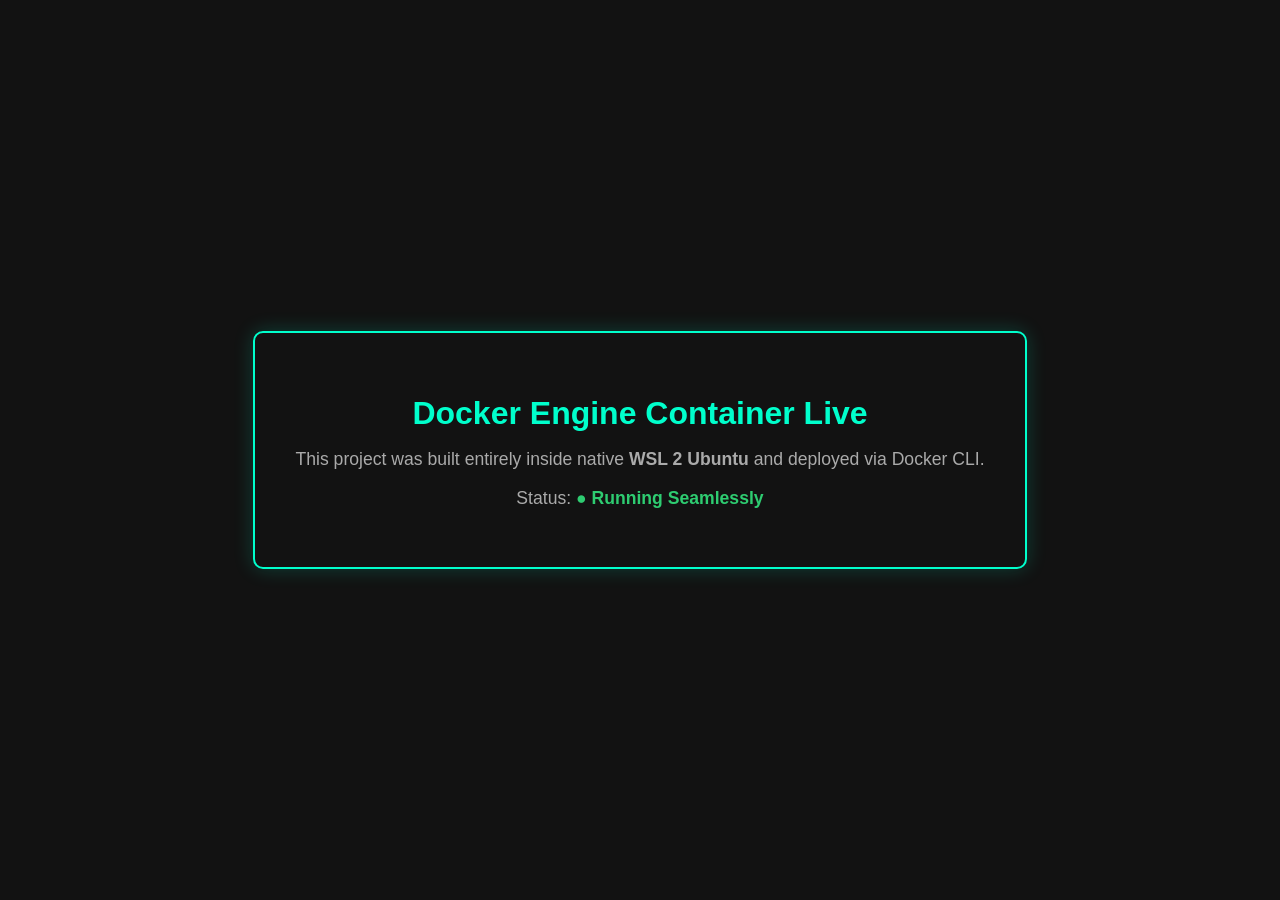
==== index.html @ c731d4fa "feat: add custom nginx configuration and index landing page" ====
<!DOCTYPE html>
<html lang="en">
<head>
    <meta charset="UTF-8">
    <meta name="viewport" content="width=device-width, initial-scale=1.0">
    <title>Base Docker Web Project</title>
    <style>
        body {
            background-color: #121212;
            color: #ffffff;
            font-family: 'Segoe UI', Tahoma, Geneva, Verdana, sans-serif;
            display: flex;
            justify-content: center;
            align-items: center;
            height: 100vh;
            margin: 0;
        }
        .container {
            text-align: center;
            border: 2px solid #00ffcc;
            padding: 40px;
            border-radius: 10px;
            box-shadow: 0 0 20px rgba(0, 255, 204, 0.2);
        }
        h1 { color: #00ffcc; margin-bottom: 10px; }
        p { color: #aaaaaa; font-size: 1.1rem; }
        .status { color: #2ecc71; font-weight: bold; }
    </style>
</head>
<body>
    <div class="container">
        <h1>Docker Engine Container Live</h1>
        <p>This project was built entirely inside native <strong>WSL 2 Ubuntu</strong> and deployed via Docker CLI.</p>
        <p>Status: <span class="status">● Running Seamlessly</span></p>
    </div>
</body>
</html>
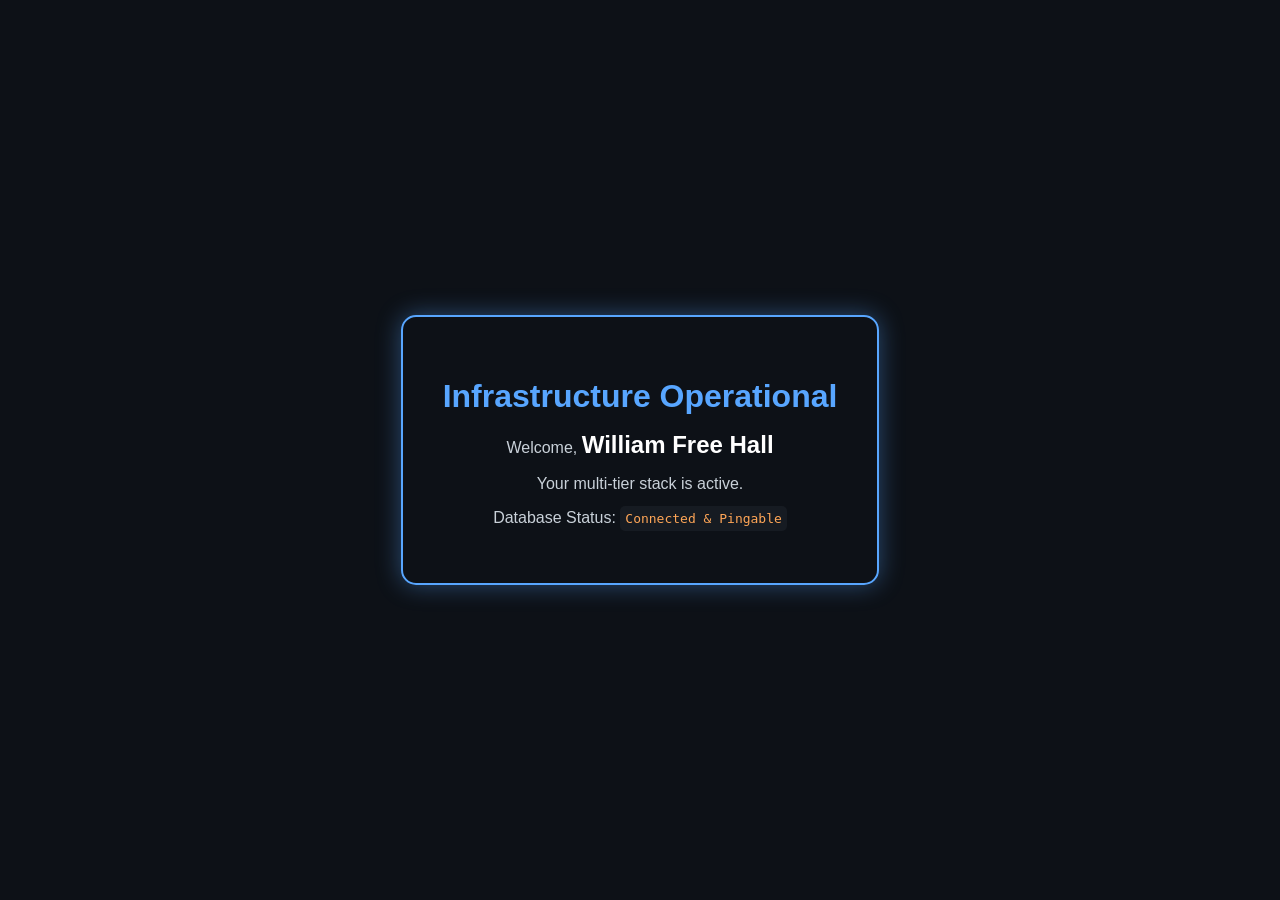
==== commit 966b7ff7: "Update project and documentation: 2026-05-20 13:52:27" ====
--- a/index.html
+++ b/index.html
@@ -2,36 +2,37 @@
 <html lang="en">
 <head>
     <meta charset="UTF-8">
-    <meta name="viewport" content="width=device-width, initial-scale=1.0">
-    <title>Base Docker Web Project</title>
+    <title>William Free Hall's Dashboard</title>
     <style>
         body {
-            background-color: #121212;
-            color: #ffffff;
-            font-family: 'Segoe UI', Tahoma, Geneva, Verdana, sans-serif;
+            background-color: #0d1117;
+            color: #c9d1d9;
+            font-family: 'Segoe UI', sans-serif;
             display: flex;
+            flex-direction: column;
+            align-items: center;
             justify-content: center;
-            align-items: center;
             height: 100vh;
             margin: 0;
         }
         .container {
+            border: 2px solid #58a6ff;
+            padding: 40px;
+            border-radius: 15px;
+            box-shadow: 0 0 25px rgba(88, 166, 255, 0.4);
             text-align: center;
-            border: 2px solid #00ffcc;
-            padding: 40px;
-            border-radius: 10px;
-            box-shadow: 0 0 20px rgba(0, 255, 204, 0.2);
         }
-        h1 { color: #00ffcc; margin-bottom: 10px; }
-        p { color: #aaaaaa; font-size: 1.1rem; }
-        .status { color: #2ecc71; font-weight: bold; }
+        h1 { color: #58a6ff; margin-bottom: 10px; }
+        .name { color: #ffffff; font-weight: bold; font-size: 1.5em; }
+        code { background: #161b22; padding: 5px; border-radius: 5px; color: #ffa657; }
     </style>
 </head>
 <body>
     <div class="container">
-        <h1>Docker Engine Container Live</h1>
-        <p>This project was built entirely inside native <strong>WSL 2 Ubuntu</strong> and deployed via Docker CLI.</p>
-        <p>Status: <span class="status">● Running Seamlessly</span></p>
+        <h1>Infrastructure Operational</h1>
+        <p>Welcome, <span class="name">William Free Hall</span></p>
+        <p>Your multi-tier stack is active.</p>
+        <p>Database Status: <code>Connected & Pingable</code></p>
     </div>
 </body>
 </html>
